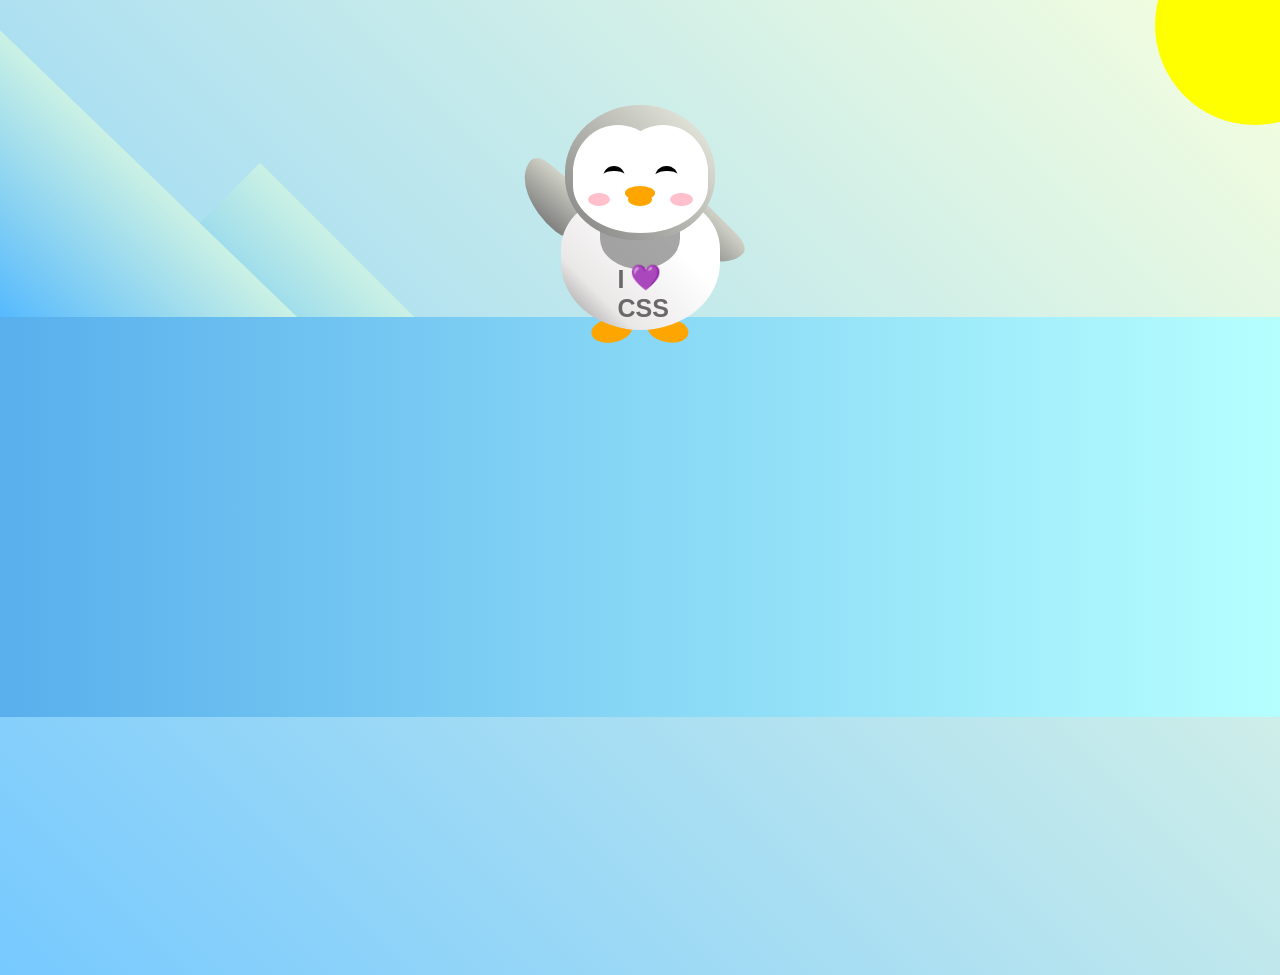
==== index.html @ 89a58606 "Add files via upload" ====
<!DOCTYPE html>
<html lang="en">
  <head>
    <meta charset="UTF-8" />
    <link rel="stylesheet" href="./style.css" />
    <title>Penguin</title>
    <meta name="viewport" content="width=device-width, initial-scale=1.0" />
  </head>

  <body>
    <div class="left-mountain"></div>
    <div class="back-mountain"></div>
    <div class="sun"></div>
    <div class="penguin">
      <div class="penguin-head">
        <div class="face left"></div>
        <div class="face right"></div>
        <div class="chin"></div>
        <div class="eye left">
          <div class="eye-lid"></div>
        </div>
        <div class="eye right">
          <div class="eye-lid"></div>
        </div>
        <div class="blush left"></div>
        <div class="blush right"></div>
        <div class="beak top"></div>
        <div class="beak bottom"></div>
      </div>
      <div class="shirt">
        <div>💜</div>
        <p>I CSS</p>
      </div> 
      <div class="penguin-body">
        <div class="arm left"></div>
        <div class="arm right"></div>
        <div class="foot left"></div>
        <div class="foot right"></div>
      </div>
    </div>

    <div class="ground"></div>
  </body>
</html>
---- style.css ----
:root {
  --penguin-face: white;
  --penguin-picorna: orange;
  --penguin-skin: gray;
}

body {
  background: linear-gradient(45deg, rgb(118, 201, 255), rgb(247, 255, 222));
  margin: 0;
  padding: 0;
  width: 100%;
  height: 100vh;
  overflow: hidden;
}

.left-mountain {
  width: 300px;
  height: 300px;
  background: linear-gradient(rgb(203, 241, 228), rgb(80, 183, 255));
  position: absolute;
  transform: skew(0deg, 44deg);
  z-index: 2;
  margin-top: 100px;
}

.back-mountain {
  width: 300px;
  height: 300px;
  background: linear-gradient(rgb(203, 241, 228), rgb(47, 170, 255));
  position: absolute;
  z-index: 1;
  transform: rotate(45deg);
  left: 110px;
  top: 225px;
}

.sun {
  width: 200px;
  height: 200px;
  background-color: yellow;
  position: absolute;
  border-radius: 50%;
  top: -75px;
  right: -75px;
}

.penguin {
  width: 300px;
  height: 300px;
  margin: auto;
  margin-top: 75px;
  z-index: 4;
  position: relative;
  transition: transform 1s ease-in-out 0ms;
}

.penguin * {
  position: absolute;
}

.penguin:active {
  transform: scale(1.5);
  cursor: not-allowed;
}

.penguin-head {
  width: 50%;
  height: 45%;
  background: linear-gradient(
    45deg,
    var(--penguin-skin),
    rgb(239, 240, 228)
  );
  border-radius: 70% 70% 65% 65%;
  top: 10%;
  left: 25%;
  z-index: 1;
}

.face {
  width: 60%;
  height: 70%;
  background-color: var(--penguin-face);
  border-radius: 70% 70% 60% 60%;
  top: 15%;
}

.face.left {
  left: 5%;
}

.face.right {
  right: 5%;
}

.chin {
  width: 90%;
  height: 70%;
  background-color: var(--penguin-face);
  top: 25%;
  left: 5%;
  border-radius: 70% 70% 100% 100%;
}

.eye {
  width: 15%;
  height: 17%;
  background-color: black;
  top: 45%;
  border-radius: 50%;
}

.eye.left {
  left: 25%;
}

.eye.right {
  right: 25%;
}

.eye-lid {
  width: 150%;
  height: 100%;
  background-color: var(--penguin-face);
  top: 25%;
  left: -23%;
  border-radius: 50%;
}

.blush {
  width: 15%;
  height: 10%;
  background-color: pink;
  top: 65%;
  border-radius: 50%;
}

.blush.left {
  left: 15%;
}

.blush.right {
  right: 15%;
}

.beak {
  height: 10%;
  background-color: var(--penguin-picorna);
  border-radius: 50%;
}

.beak.top {
  width: 20%;
  top: 60%;
  left: 40%;
}

.beak.bottom {
  width: 16%;
  top: 65%;
  left: 42%;
}

.shirt {
  font: bold 25px Helvetica, sans-serif;
  top: 165px;
  left: 127.5px;
  z-index: 1;
  color: #6a6969;
}

.shirt div {
  font-weight: initial;
  top: 22.5px;
  left: 12px;
}

.penguin-body {
  width: 53%;
  height: 45%;
  background: linear-gradient(
    45deg,
    rgb(134, 133, 133) 0%,
    rgb(234, 231, 231) 25%,
    white 67%
  );
  border-radius: 80% 80% 100% 100%;
  top: 40%;
  left: 23.5%;
}

.penguin-body::before {
  content: "";
  position: absolute;
  width: 50%;
  height: 45%;
  background-color: var(--penguin-skin);
  top: 10%;
  left: 25%;
  border-radius: 0% 0% 100% 100%;
  opacity: 70%;
}

.arm {
  width: 30%;
  height: 60%;
  background: linear-gradient(
    90deg,
    var(--penguin-skin),
    rgb(209, 210, 199)
  );
  border-radius: 30% 30% 30% 120%;
  z-index: -1;
}

.arm.left {
  top: 35%;
  left: 5%;
  transform-origin: top left; 
  transform: rotate(130deg) scaleX(-1);
  animation: 3s linear infinite wave;
}

.arm.right {
  top: 0%;
  right: -5%;
  transform: rotate(-45deg);
}

@keyframes wave {
  10% {
    transform: rotate(110deg) scaleX(-1);
  }
  20% {
    transform: rotate(130deg) scaleX(-1);
  }
  30% {
    transform: rotate(110deg) scaleX(-1);
  }
  40% {
    transform: rotate(130deg) scaleX(-1);
  }
}

.foot {
  width: 15%;
  height: 30%;
  background-color: var(--penguin-picorna);
  top: 85%;
  border-radius: 50%;
  z-index: -1;
}

.foot.left {
  left: 25%;
  transform: rotate(80deg);
}

.foot.right {
  right: 25%;
  transform: rotate(-80deg);
}

.ground {
  width: 100vw;
  height: 400px;
  background: linear-gradient(90deg, rgb(88, 175, 236), rgb(182, 255, 255));
  z-index: 3;
  position: absolute;
  margin-top: -58px;
}
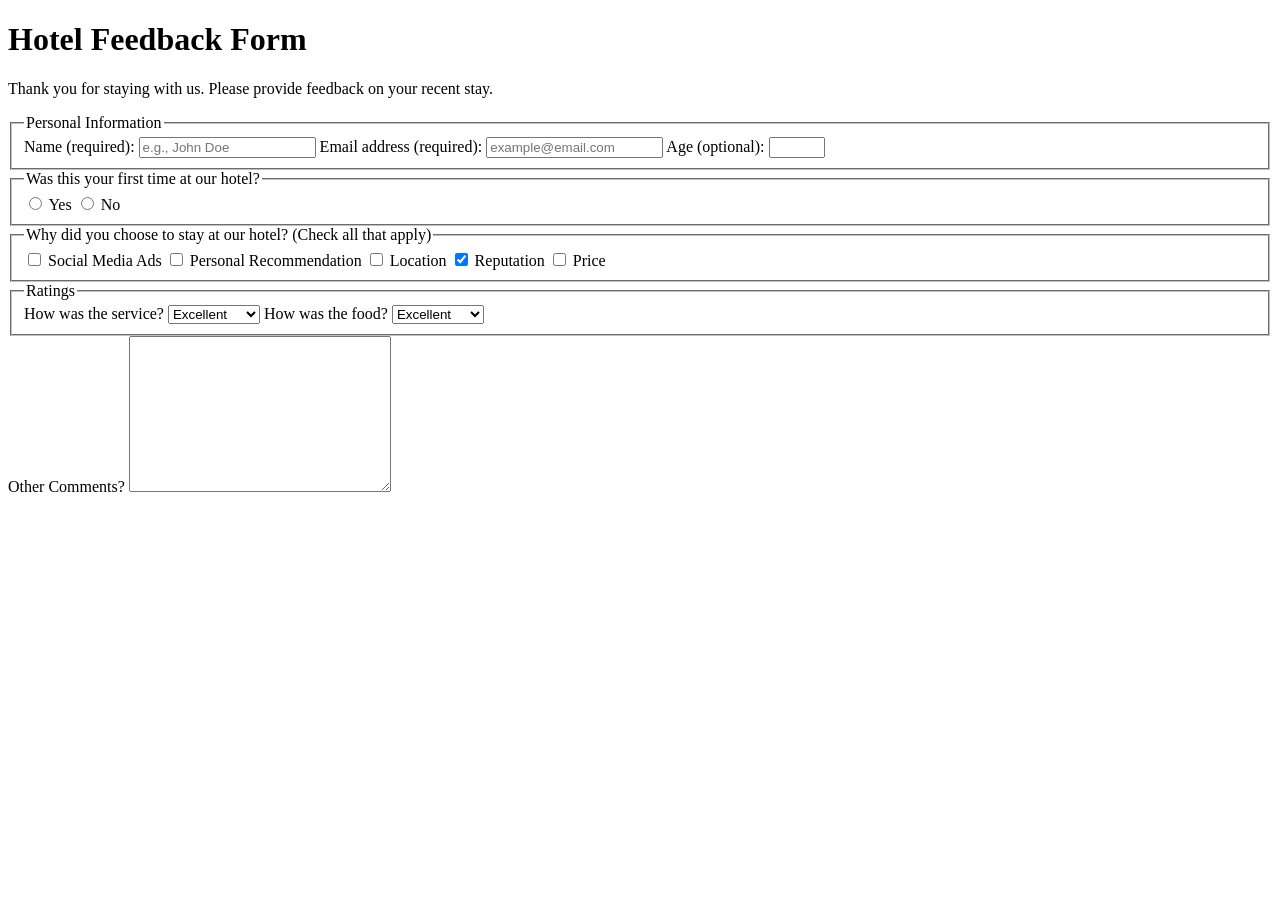
==== commit 8ef3c22f: "Add files via upload" ====
--- a/index.html
+++ b/index.html
@@ -1,44 +1,109 @@
+
+
+
 <!DOCTYPE html>
 <html lang="en">
   <head>
     <meta charset="UTF-8" />
-    <link rel="stylesheet" href="./style.css" />
-    <title>Penguin</title>
-    <meta name="viewport" content="width=device-width, initial-scale=1.0" />
+    <title>Hotel Feedback Form</title>
   </head>
+  <body>
+    <header>
+      <h1>Hotel Feedback Form</h1>
+      <p>
+        Thank you for staying with us. Please provide feedback on your recent
+        stay.
+      </p>
+    </header>
+    <main>
+      <form method="POST" action="https://hotel-feedback.freecodecamp.org">
+        <fieldset>
+          <legend>Personal Information</legend>
+          <label for="full-name">Name (required):</label>
+          <input type="text" id="full-name" name="name" placeholder="e.g., John Doe" required size="20">
 
-  <body>
-    <div class="left-mountain"></div>
-    <div class="back-mountain"></div>
-    <div class="sun"></div>
-    <div class="penguin">
-      <div class="penguin-head">
-        <div class="face left"></div>
-        <div class="face right"></div>
-        <div class="chin"></div>
-        <div class="eye left">
-          <div class="eye-lid"></div>
-        </div>
-        <div class="eye right">
-          <div class="eye-lid"></div>
-        </div>
-        <div class="blush left"></div>
-        <div class="blush right"></div>
-        <div class="beak top"></div>
-        <div class="beak bottom"></div>
-      </div>
-      <div class="shirt">
-        <div>💜</div>
-        <p>I CSS</p>
-      </div> 
-      <div class="penguin-body">
-        <div class="arm left"></div>
-        <div class="arm right"></div>
-        <div class="foot left"></div>
-        <div class="foot right"></div>
-      </div>
-    </div>
+          <label for="email">Email address (required):</label>
+          <input
+            placeholder="example@email.com"
+            required
+            id="email"
+            type="email"
+            name="email"
+            size="20"
+          />
+          <label for="age">Age (optional):</label>
+          <input type="number" name="age" id="age" min="3" max="100" />
+        </fieldset>
 
-    <div class="ground"></div>
+        <fieldset>
+          <legend>Was this your first time at our hotel?</legend>
+          <input id="yes-option" type="radio" name="hotel-stay" value="yes" />
+          <label for="yes-option">Yes</label>
+          <input id="no-option" type="radio" name="hotel-stay" value="no" />
+          <label for="no-option">No</label>
+        </fieldset>
+
+        <fieldset>
+          <legend>
+            Why did you choose to stay at our hotel? (Check all that apply)
+          </legend>
+
+          <input type="checkbox" id="ads" name="choice" value="ads" />
+          <label for="ads">Social Media Ads</label>
+
+          <input
+            type="checkbox"
+            id="recommendation"
+            name="choice"
+            value="recommendation"
+          />
+          <label for="recommendation">Personal Recommendation</label>
+          
+          <input type="checkbox" id="location" name="choice" value="location" />
+          <label for="location">Location</label>
+
+          <input
+            checked
+            type="checkbox"
+            id="reputation"
+            name="choice"
+            value="reputation"
+          />
+          <label for="reputation">Reputation</label>
+          
+          <input type="checkbox" id="price" name="choice" value="price" />
+          <label for="price">Price</label>
+        </fieldset>
+
+        <fieldset>
+          <legend>Ratings</legend>
+
+          <label for="service">How was the service?</label>
+
+          <select name="service" id="service">
+            <option value="poor">Poor</option>
+            <option value="satisfactory">Satisfactory</option>
+            <option value="good">Good</option>
+            <option value="very-good">Very Good</option>
+            <option selected value="excellent">Excellent</option>
+          </select>
+
+          <label for="food">How was the food?</label>
+
+          <select name="food" id="food">
+            <option value="poor">Poor</option>
+            <option value="satisfactory">Satisfactory</option>
+            <option value="good">Good</option>
+            <option value="very-good">Very Good</option>
+            <option selected value="excellent">Excellent</option>
+          </select>
+        </fieldset>
+
+        <label for="comments">Other Comments?</label>
+        <textarea cols="30" rows="10" name="comments" id="comments"></textarea>
+
+        
+      </form>
+    </main>
   </body>
 </html>
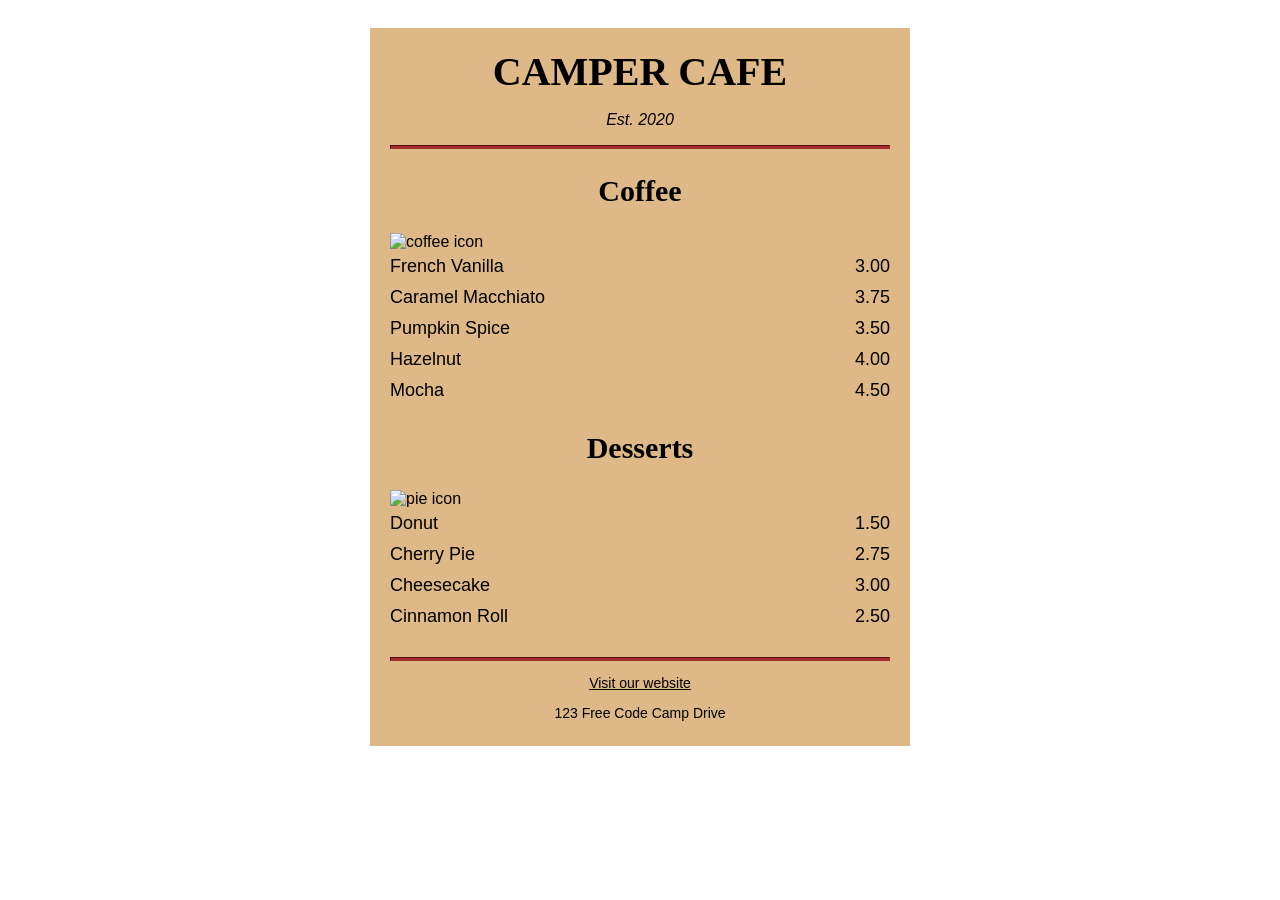
==== commit 159e321a: "Add files via upload" ====
--- a/index.html
+++ b/index.html
@@ -1,109 +1,62 @@
-
-
-
 <!DOCTYPE html>
 <html lang="en">
   <head>
-    <meta charset="UTF-8" />
-    <title>Hotel Feedback Form</title>
+    <meta charset="utf-8" />
+    <meta name="viewport" content="width=device-width, initial-scale=1.0" />
+    <title>Cafe Menu</title>
+    <link href="style.css" rel="stylesheet" />
   </head>
   <body>
-    <header>
-      <h1>Hotel Feedback Form</h1>
-      <p>
-        Thank you for staying with us. Please provide feedback on your recent
-        stay.
-      </p>
-    </header>
-    <main>
-      <form method="POST" action="https://hotel-feedback.freecodecamp.org">
-        <fieldset>
-          <legend>Personal Information</legend>
-          <label for="full-name">Name (required):</label>
-          <input type="text" id="full-name" name="name" placeholder="e.g., John Doe" required size="20">
-
-          <label for="email">Email address (required):</label>
-          <input
-            placeholder="example@email.com"
-            required
-            id="email"
-            type="email"
-            name="email"
-            size="20"
-          />
-          <label for="age">Age (optional):</label>
-          <input type="number" name="age" id="age" min="3" max="100" />
-        </fieldset>
-
-        <fieldset>
-          <legend>Was this your first time at our hotel?</legend>
-          <input id="yes-option" type="radio" name="hotel-stay" value="yes" />
-          <label for="yes-option">Yes</label>
-          <input id="no-option" type="radio" name="hotel-stay" value="no" />
-          <label for="no-option">No</label>
-        </fieldset>
-
-        <fieldset>
-          <legend>
-            Why did you choose to stay at our hotel? (Check all that apply)
-          </legend>
-
-          <input type="checkbox" id="ads" name="choice" value="ads" />
-          <label for="ads">Social Media Ads</label>
-
-          <input
-            type="checkbox"
-            id="recommendation"
-            name="choice"
-            value="recommendation"
-          />
-          <label for="recommendation">Personal Recommendation</label>
-          
-          <input type="checkbox" id="location" name="choice" value="location" />
-          <label for="location">Location</label>
-
-          <input
-            checked
-            type="checkbox"
-            id="reputation"
-            name="choice"
-            value="reputation"
-          />
-          <label for="reputation">Reputation</label>
-          
-          <input type="checkbox" id="price" name="choice" value="price" />
-          <label for="price">Price</label>
-        </fieldset>
-
-        <fieldset>
-          <legend>Ratings</legend>
-
-          <label for="service">How was the service?</label>
-
-          <select name="service" id="service">
-            <option value="poor">Poor</option>
-            <option value="satisfactory">Satisfactory</option>
-            <option value="good">Good</option>
-            <option value="very-good">Very Good</option>
-            <option selected value="excellent">Excellent</option>
-          </select>
-
-          <label for="food">How was the food?</label>
-
-          <select name="food" id="food">
-            <option value="poor">Poor</option>
-            <option value="satisfactory">Satisfactory</option>
-            <option value="good">Good</option>
-            <option value="very-good">Very Good</option>
-            <option selected value="excellent">Excellent</option>
-          </select>
-        </fieldset>
-
-        <label for="comments">Other Comments?</label>
-        <textarea cols="30" rows="10" name="comments" id="comments"></textarea>
-
-        
-      </form>
-    </main>
+    <div class="menu">
+      <main>
+        <h1>CAMPER CAFE</h1>
+        <p class="established">Est. 2020</p>
+        <hr>
+        <section>
+          <h2>Coffee</h2>
+          <img src="https://cdn.freecodecamp.org/curriculum/css-cafe/coffee.jpg" alt="coffee icon"/>
+          <article class="item">
+            <p class="flavor">French Vanilla</p><p class="price">3.00</p>
+          </article>
+          <article class="item">
+            <p class="flavor">Caramel Macchiato</p><p class="price">3.75</p>
+          </article>
+          <article class="item">
+            <p class="flavor">Pumpkin Spice</p><p class="price">3.50</p>
+          </article>
+          <article class="item">
+            <p class="flavor">Hazelnut</p><p class="price">4.00</p>
+          </article>
+          <article class="item">
+            <p class="flavor">Mocha</p><p class="price">4.50</p>
+          </article>
+        </section>
+        <section>
+          <h2>Desserts</h2>
+          <img src="https://cdn.freecodecamp.org/curriculum/css-cafe/pie.jpg" alt="pie icon"/>
+          <article class="item">
+            <p class="dessert">Donut</p><p class="price">1.50</p>
+          </article>
+          <article class="item">
+            <p class="dessert">Cherry Pie</p><p class="price">2.75</p>
+          </article>
+          <article class="item">
+            <p class="dessert">Cheesecake</p><p class="price">3.00</p>
+          </article>
+          <article class="item">
+            <p class="dessert">Cinnamon Roll</p><p class="price">2.50</p>
+          </article>
+        </section>
+      </main>
+      <hr class="bottom-line">
+      <footer>
+        <address>
+          <p>
+            <a href="https://www.freecodecamp.org" target="_blank">Visit our website</a>
+          </p>
+          <p class="address">123 Free Code Camp Drive</p>
+        </address>
+      </footer>
+    </div>
   </body>
 </html>
--- a/style.css
+++ b/style.css
@@ -0,0 +1,100 @@
+body {
+  background-image: url(https://cdn.freecodecamp.org/curriculum/css-cafe/beans.jpg);
+  font-family: sans-serif;
+  padding: 20px;
+}
+
+h1 {
+  font-size: 40px;
+  margin-top: 0;
+  margin-bottom: 15px;
+}
+
+h2 {
+  font-size: 30px;
+}
+
+.established {
+  font-style: italic;
+}
+
+h1, h2, p {
+  text-align: center;
+}
+
+.menu {
+  width: 80%;
+  background-color: burlywood;
+  margin-left: auto;
+  margin-right: auto;
+  padding: 20px;
+  max-width: 500px;
+}
+
+img {
+  display: block;
+  margin-left: auto;
+  margin-right: auto;
+  
+}
+
+hr {
+  height: 2px;
+  background-color: brown;
+  border-color: brown;
+}
+
+.bottom-line {
+  margin-top: 25px;
+}
+
+h1, h2 {
+  font-family: Impact, serif;
+}
+
+.item p {
+  display: inline-block;
+  margin-top: 5px;
+  margin-bottom: 5px;
+  font-size: 18px;
+}
+
+.flavor, .dessert {
+  text-align: left;
+  width: 75%;
+}
+
+.price {
+  text-align: right;
+  width: 25%;
+}
+
+/* FOOTER */
+
+footer {
+  font-size: 14px;
+}
+
+address {
+  font-style: normal;
+}
+
+.address {
+  margin-bottom: 5px;
+}
+
+a {
+  color: black;
+}
+
+a:visited {
+  color: black;
+}
+
+a:hover {
+  color: brown;
+}
+
+a:active {
+  color: brown;
+}
